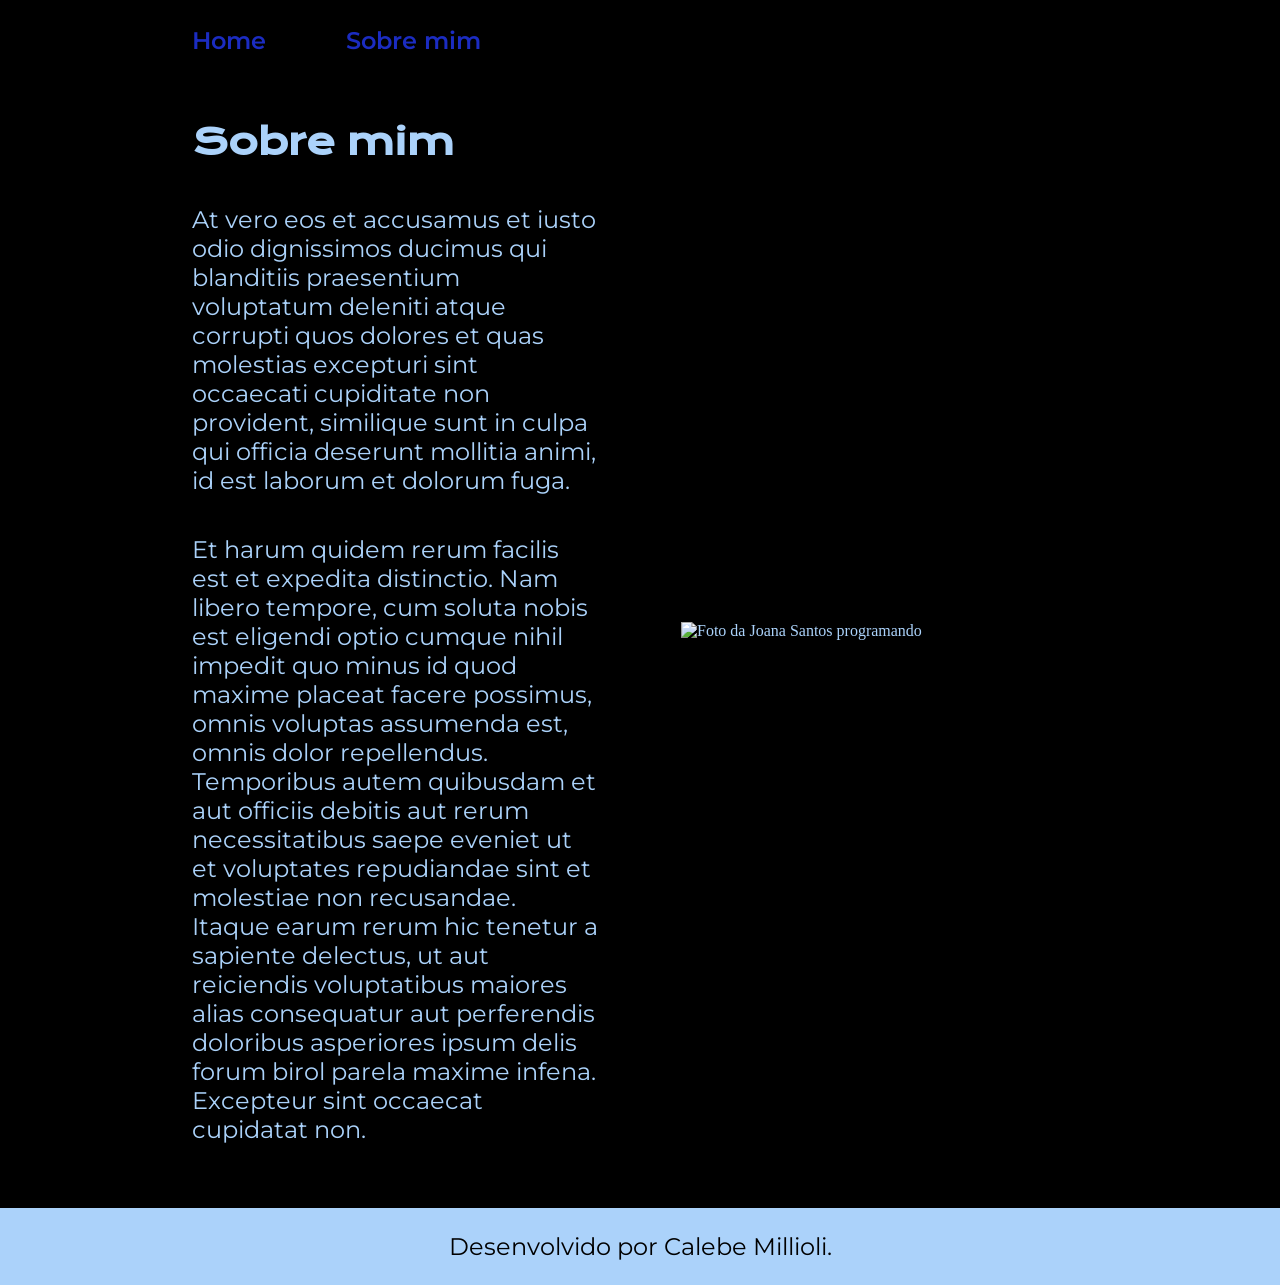
==== about.html @ afcf8e5c "Add files via upload" ====
<!DOCTYPE html>
<html lang="pt-br">

<head>
    <meta charset="UTF-8">
    <meta http-equiv="X-UA-Compatible" content="IE=edge">
    <meta name="viewport" content="width=device-width, initial-scale=1.0">
    <title>Sobre mim</title>
    <link rel="stylesheet" href="./styles/style.css">
</head>

<body>
    <header class="cabecalho">
        <nav class="cabecalho__menu">
            <a class="cabecalho__menu__link" href="index.html">Home</a>
            <a class="cabecalho__menu__link" href="about.html">Sobre mim</a>
        </nav>
    </header>

    <main class="apresentacao">
        <section class="apresentacao__conteudo">
            <h1 class="apresentacao__conteudo__titulo">Sobre mim</h1>
            <p class="apresentacao__conteudo__texto">At vero eos et accusamus et iusto odio dignissimos ducimus qui blanditiis praesentium voluptatum deleniti
                atque corrupti quos dolores et quas molestias excepturi sint occaecati cupiditate non provident,
                similique sunt in culpa qui officia deserunt mollitia animi, id est laborum et dolorum fuga.
            </p>
            <p class="apresentacao__conteudo__texto">
                Et harum quidem rerum facilis est et expedita distinctio. Nam libero tempore, cum soluta nobis est
                eligendi optio cumque nihil impedit quo minus id quod maxime placeat facere possimus, omnis voluptas
                assumenda est, omnis dolor repellendus. Temporibus autem quibusdam et aut officiis debitis aut rerum
                necessitatibus saepe eveniet ut et voluptates repudiandae sint et molestiae non recusandae. Itaque earum
                rerum hic tenetur a sapiente delectus, ut aut reiciendis voluptatibus maiores alias consequatur aut
                perferendis doloribus asperiores ipsum delis forum birol parela maxime infena. Excepteur sint occaecat
                cupidatat non.</p>
        </section>
        <img class="apresentacao__imagem" src="./assets/imagem.png" alt="Foto da Joana Santos programando">
    </main>

    <footer class="rodape">
        <p>Desenvolvido por Calebe Millioli.</p>
    </footer>
</body>

</html>
---- styles/style.css ----
@import url('https://fonts.googleapis.com/css2?family=Krona+One&family=Montserrat:wght@400;600&display=swap');

:root {
    --cor-primaria: #000000;
    --cor-secundaria: #ABD2FA;
    --cor-terciaria: #1B2CC1;
    --cor-hover: #7692FF;

    --fonte-primaria: 'Krona One', sans-serif;
    --fonte-secundaria: 'Montserrat', sans-serif;
}
*{
    margin: 0;
    padding: 0;
}

body{
    box-sizing: border-box;
    background-color: var(--cor-primaria);
    color: var(--cor-secundaria);
}
.cabecalho{
    padding: 2% 0% 0% 15%;
}
.cabecalho__menu{
    display: flex;
    gap: 80px;
}
.cabecalho__menu__link{
    font-family: var(--fonte-secundaria);
    font-size: 1.5rem;
    font-weight: 600;
    color: var(--cor-terciaria);
    text-decoration: none;
}
.apresentacao{
    padding: 5% 15%;
    display: flex;
    align-items: center;
    justify-content: space-between;
    gap: 82px;
}
.apresentacao__conteudo{
    width: 50%;
    display: flex;
    flex-direction: column;
    gap: 40px;
}

.apresentacao__conteudo__titulo{
    font-size: 2.25rem;
    font-family: var(--fonte-primaria);
}
.titulo-destaque{
    color: var(--cor-terciaria);
}
.apresentacao__conteudo__texto{
    font-size: 1.5rem;
    font-family: var(--fonte-secundaria);
}

.apresentacao__links{
    display: flex;
    flex-direction: column;
    justify-content: space-between;
    align-items: center;
    gap: 32px;
}
.apresentacao__links__subtitulo{
    font-family: var(--fonte-primaria);
    font-weight: 400;
    font-size: 1.5rem;
}
.apresentacao__links__navegacao{
    display: flex;
    justify-content: center;
    gap: 16px;
    border: 2px solid var(--cor-terciaria);
    width: 50%;
    text-align: center;
    border-radius: 8px;
    font-size: 1.5rem;
    font-weight: 600;
    padding: 21.5px 0;
    text-decoration: none;
    color: var(--cor-secundaria);
    font-family: var(--fonte-secundaria);
}
.apresentacao__links__navegacao:hover{
    background-color: var(--cor-hover);
}
.apresentacao__imagem{
    width: 50%;
}
.rodape{
    color: var(--cor-primaria);
    background-color: var(--cor-secundaria);
    padding: 24px;
    text-align: center;
    font-family: var(--fonte-secundaria);
    font-size: 1.5rem;
    font-weight: 400;
}

@media (max-width: 1200px){

.cabecalho{
    padding: 10%;
}
.cabecalho__menu{
    justify-content: center;
}
    .apresentacao{
        flex-direction: column-reverse;
        padding: 5%;
    }

    .apresentacao__conteudo{
        width: auto;
        
    }
}
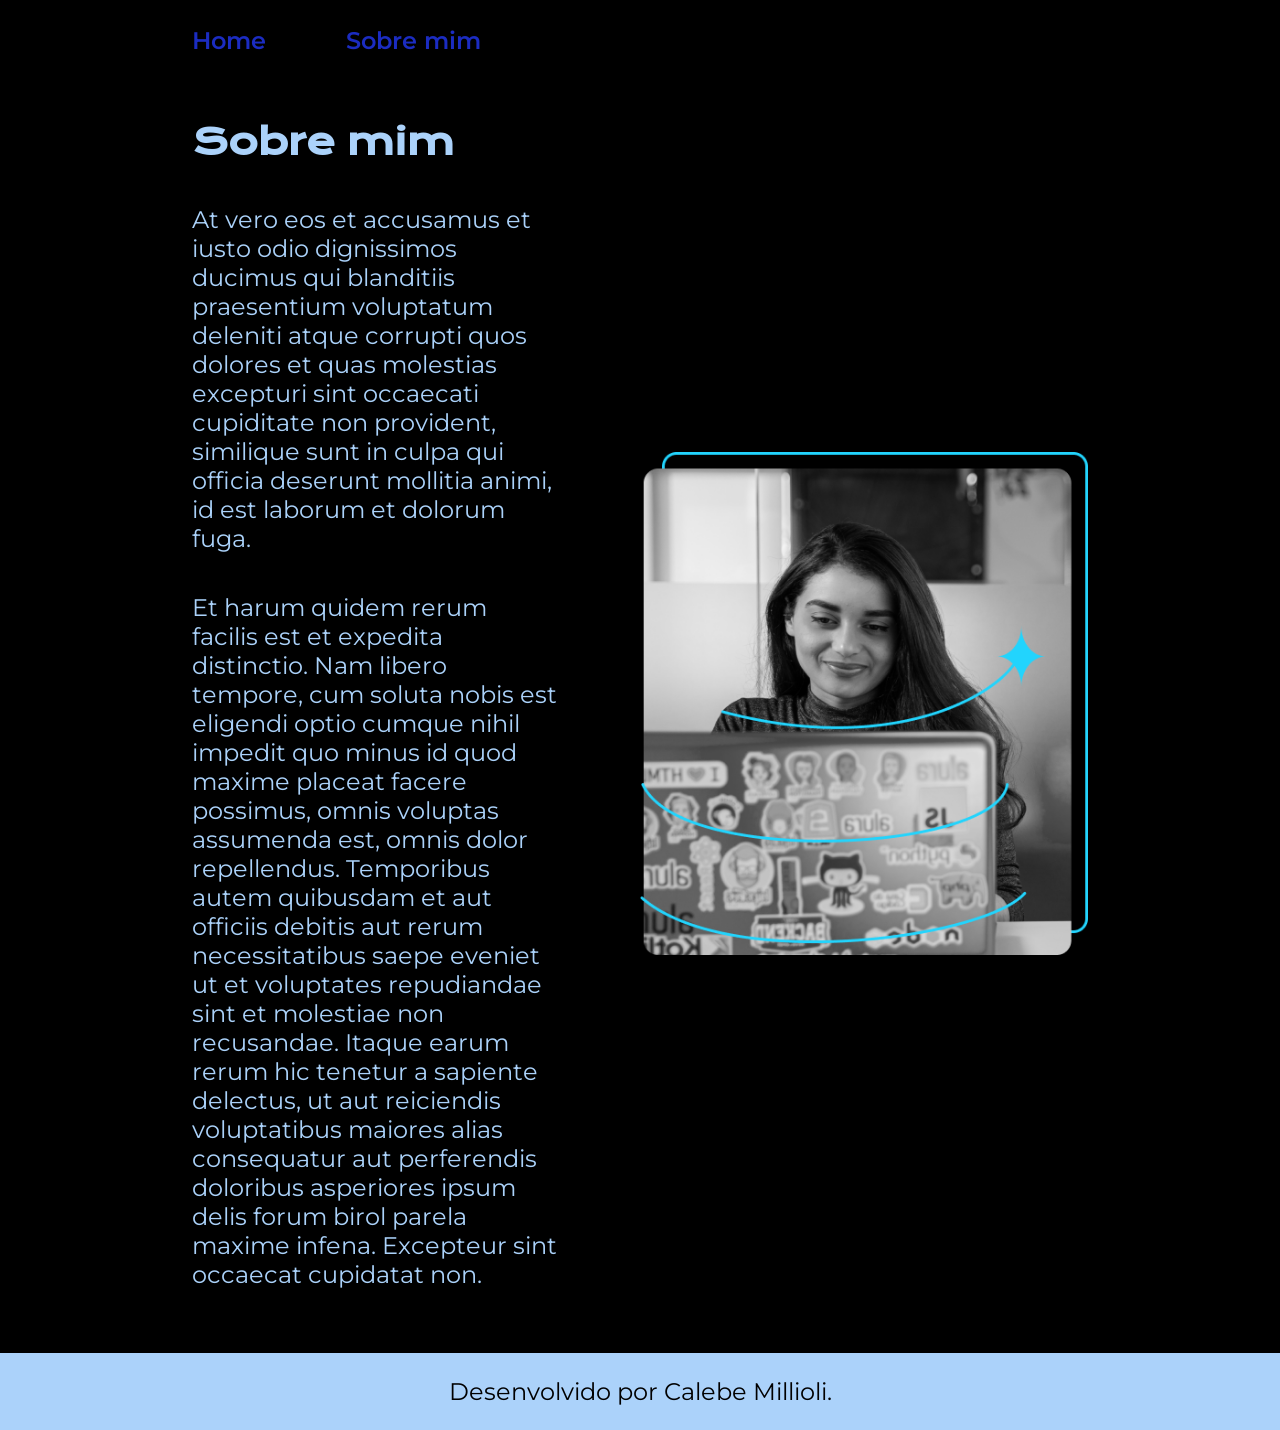
==== commit 967b0b6a: "Fix image filename case in about.html" ====
--- a/about.html
+++ b/about.html
@@ -33,7 +33,7 @@
                 perferendis doloribus asperiores ipsum delis forum birol parela maxime infena. Excepteur sint occaecat
                 cupidatat non.</p>
         </section>
-        <img class="apresentacao__imagem" src="./assets/imagem.png" alt="Foto da Joana Santos programando">
+        <img class="apresentacao__imagem" src="./assets/Imagem.png" alt="Foto da Joana Santos programando">
     </main>
 
     <footer class="rodape">
@@ -41,4 +41,4 @@
     </footer>
 </body>
 
-</html>+</html>
